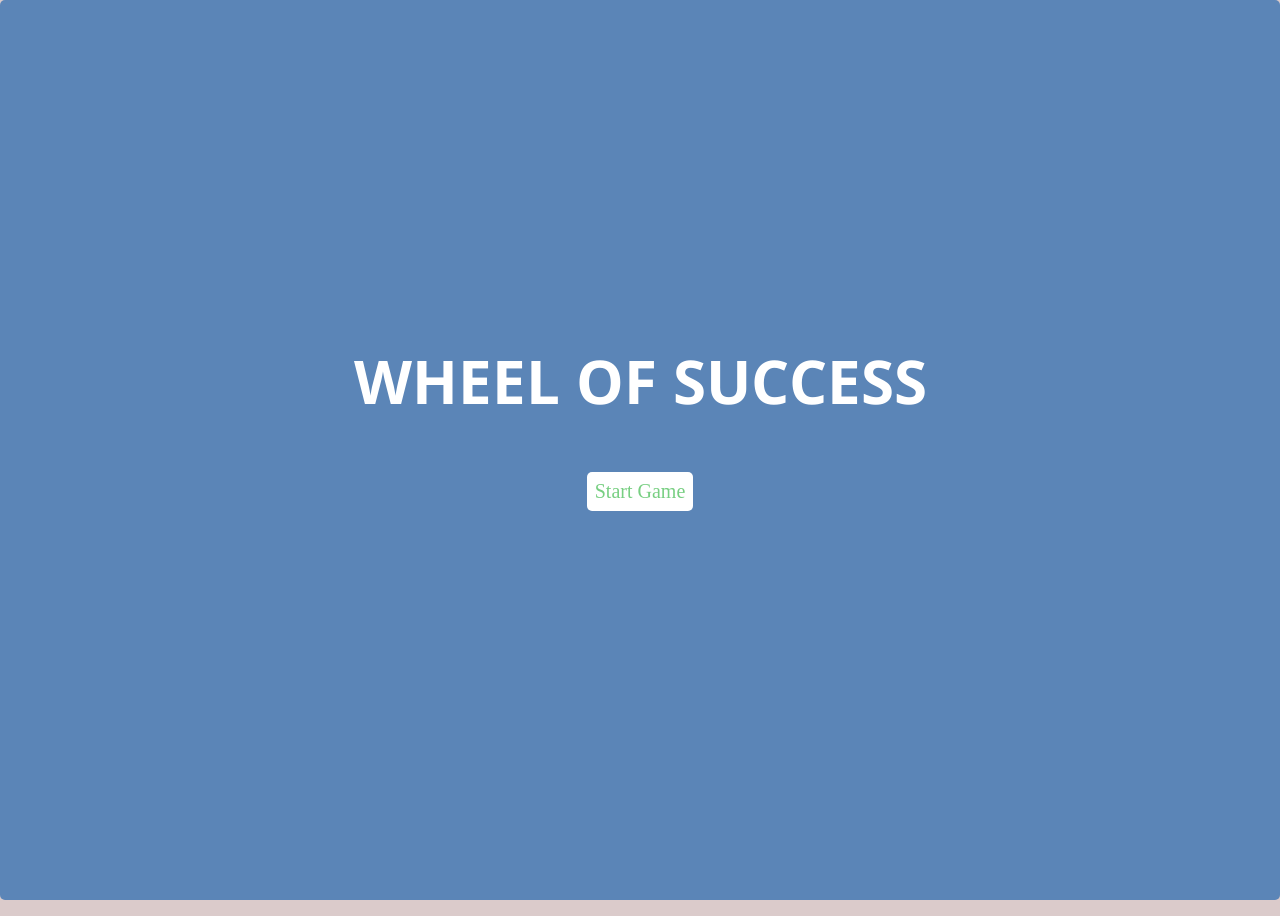
==== projects/project-2/index.html @ 340c03fb "First Rough Draft build of Portfolio. Added 4 personal projects. Built using Bootstrap." ====
<!DOCTYPE html>
<html lang="en">
  <head>
    <meta charset="utf-8">
    <title>Wheel of Success!</title>
    <meta name="viewport" content="width=device-width, initial-scale=1.0">
    <link href="css/styles.css" rel="stylesheet">
  </head>
  <body>
    <div class="main-container">
      <div id="overlay" class="start">
        <h2 class="title">Wheel of Success</h2>
        <a class="btn__reset">Start Game</a>
      </div>

      <div id="banner" class="section">
        <h2 class="header">Wheel of Success</h2>
      </div>

      <div id="phrase" class="section">
        <ul></ul>
      </div>
      <div id="qwerty" class="section">
        <div class="keyrow">
          <button>q</button><button>w</button><button>e</button><button>r</button><button>t</button><button>y</button><button>u</button><button>i</button><button>o</button><button>p</button>
        </div>
        <div class="keyrow">
          <button>a</button><button>s</button><button>d</button><button>f</button><button>g</button><button>h</button><button>j</button><button>k</button><button>l</button>
        </div>
        <div class="keyrow">
          <button>z</button><button>x</button><button>c</button><button>v</button><button>b</button><button>n</button><button>m</button>
        </div>
      </div>

      <div id="scoreboard" class="section">
        <ol>
          <li class="tries"><img src="images/liveHeart.png" height="35px" width="30px"></li>
          <li class="tries"><img src="images/liveHeart.png" height="35px" width="30px"></li>
          <li class="tries"><img src="images/liveHeart.png" height="35px" width="30px"></li>
          <li class="tries"><img src="images/liveHeart.png" height="35px" width="30px"></li>
          <li class="tries"><img src="images/liveHeart.png" height="35px" width="30px"></li>
        </ol>
      </div>
    </div>
    <script type="text/javascript" src="js/app.js"></script>
  </body>
</html>
---- projects/project-2/css/styles.css ----
/* Main styles */
@import url('https://fonts.googleapis.com/css?family=Open+Sans:400,700&Roboto:300');

/* Variables */

:root {
  --color-win: #78CF82;
  --color-lose: #D94545;
  --color-start: #5b85b7;
  --color-neutral: #445069;
  --color-neutral-light: #D2D2D2;
  --color-keys: #37474F;
  --color-keys-light: #E5E5E5;
  --font-size-large: 60px;
  --font-size-medium: 20px;
  --transition: all .2s ease-in-out;
}

/* main */

* {
  box-sizing: border-box;
}

body {
  justify-content: space-evenly;
  flex-direction: column;
  display: flex;
  height: 100vh;
  background-color: #dbcbcb;
}

li, ol, ul {
  padding: 0;
  display: inline-block;
}

h2 {
  margin: 0;
  text-transform: uppercase;
  font-family: 'Open Sans', sans-serif;
  font-size: var(--font-size-large);
  margin: 0;
}

button {
  margin: 6px;
  border: 1px solid transparent;
  padding: .5rem 1rem;
  color: var(--color-keys);
  font-size: var(--font-size-medium);
  background-color: var(--color-keys-light);
  border-radius: 5px;
  -webkit-transition: var(--transition);
  -o-transition: var(--transition);
  transition: var(--transition);
  border: 1px solid #181717;
}

button:hover, a:hover {
  cursor: pointer;
}

.main-container {
  display: flex;
  flex-direction: column;
  justify-content: space-around;
  height: 100%;
  max-height: 900px;
  text-align: center;
}

.section {
  width: 100%;
  padding: 10px;
}

/* Title */

.header {
  color: var(--color-start);
}

/* Phrase */
#phrase ul {
  display: flex;
  flex-wrap: wrap;
  justify-content: center;
  align-items: center;
}

/* group words in phrase together so they don't break */
.word-wrap {
  display: inline-flex;
  margin-bottom: 1rem;
  white-space: nowrap;
}

.letter {
  font-size: var(--font-size-medium);
  height: 65px;
  width: 65px;
  padding: 20px 1px 0 1px;
  margin-right: 2px;
  color: transparent;
  background: var(--color-neutral-light);
  border: 1px solid #181717;
  border-radius: 5px;
}

.space {
  width: 15px;
}

/* popIn animation for when letter is shown */
@keyframes popIn {
  0% {
    transform: scale(0.3);
    opacity: 0;
  }
  70% {
    transform: scale(1.1); /* Slight overshoot for a bouncy feel */
  }
  100% {
    transform: scale(1);
    opacity: 1;
  }
}

.letter.show {
  color: #000;
  background-color: #76CE82;
  
  /* Trigger the popIn animation*/
  animation: popIn 0.35s cubic-bezier(0.175, 0.885, 0.32, 1.275) forwards;
}

/* Keyboard */

.keyrow {
  display: flex;
  justify-content: center;
}

.chosen {
  background: var(--color-neutral);
  border-radius: 5px;
  font-size: var(--font-size-medium);
  color: #FFFFFF;
}

.btn__reset {
  padding: 8px;
  margin: 50px auto;
  background: #FFFFFF;
  border-radius: 5px;
  font-size: var(--font-size-medium);
}

/* Overlay */

#overlay {
  display: flex;
  flex-direction: column;
  position: fixed;
  color: #FFFFFF;
  justify-content: center;
  top: 0;
  bottom: 0;
  left: 0;
  right: 0;
  border-radius: 5px;
}

.title {
  color: #FFF;
}

.start {
  background-color: var(--color-start);
}

.start a {
  color: var(--color-win);
}

.win {
  background-color: var(--color-win);
}

.win a {
  color: var(--color-win);
}

.lose {
  background-color: var(--color-lose);
}

.lose a {
  color: var(--color-lose);
}
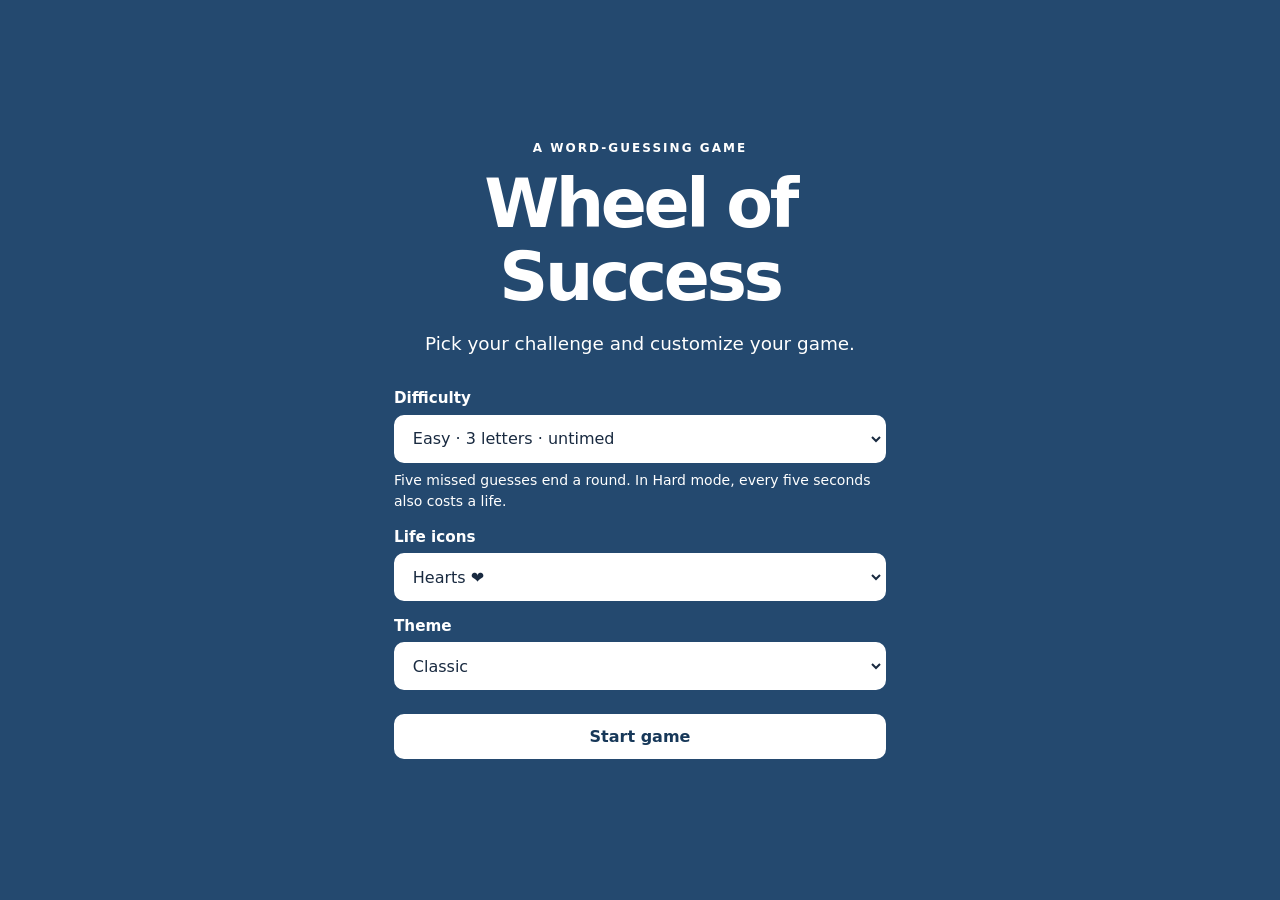
==== commit b456dbaa: "updated game app project, added skills, homogenize language, update resume" ====
--- a/projects/project-2/index.html
+++ b/projects/project-2/index.html
@@ -1,47 +1,146 @@
-<!DOCTYPE html>
-<html lang="en">
+<!doctype html>
+<html lang="en" data-theme="classic">
   <head>
-    <meta charset="utf-8">
-    <title>Wheel of Success!</title>
-    <meta name="viewport" content="width=device-width, initial-scale=1.0">
-    <link href="css/styles.css" rel="stylesheet">
+    <meta charset="UTF-8" />
+    <meta name="viewport" content="width=device-width, initial-scale=1" />
+    <meta name="theme-color" content="#24496f" />
+    <meta name="description" content="Wheel of Success: a responsive, accessible word-guessing game." />
+    <title>Wheel of Success</title>
+    <script type="module" crossorigin src="./assets/index-CsRcotmV.js"></script>
+    <link rel="stylesheet" crossorigin href="./assets/index-Bf_njH-Z.css">
   </head>
   <body>
-    <div class="main-container">
-      <div id="overlay" class="start">
-        <h2 class="title">Wheel of Success</h2>
-        <a class="btn__reset">Start Game</a>
+    <a class="skip-link" href="#game-content">Skip to game</a>
+
+    <!-- The game is initially inert while the setup dialog is visible. -->
+    <main id="game-content" class="game-shell" inert aria-hidden="true">
+      <header id="banner" class="game-banner">
+        <p class="eyebrow">Word guessing game</p>
+        <h1 class="game-banner__title">Wheel of Success</h1>
+        <button id="game-home" class="button button--secondary" type="button">Return to setup</button>
+      </header>
+
+      <section id="definition" class="hint-panel" aria-labelledby="definition-heading">
+        <h2 id="definition-heading" class="section-heading">Definition hint</h2>
+        <p aria-live="polite">A definition hint appears here after you start a game.</p>
+      </section>
+
+      <section id="timer" class="timer" aria-labelledby="timer-heading" hidden>
+        <h2 id="timer-heading" class="section-heading">Time remaining</h2>
+        <p id="timer-countdown" aria-live="off">25 seconds</p>
+        <progress id="timer-progress" value="25" max="25" aria-label="Time remaining in hard mode">25 of 25 seconds</progress>
+        <p class="timer__annotation">Every five seconds costs one life.</p>
+      </section>
+
+      <section id="word" class="word-panel" aria-label="Word to guess">
+        <ul class="word-panel__letters" aria-label="Hidden letters"></ul>
+      </section>
+
+      <p id="game-status" class="game-status" role="status" aria-live="polite" aria-atomic="true">Choose a difficulty to begin.</p>
+
+      <section id="qwerty" class="keyboard" aria-label="On-screen keyboard">
+        <div class="keyrow" role="group" aria-label="Top keyboard row">
+          <button type="button" aria-label="Guess Q" disabled>q</button><button type="button" aria-label="Guess W" disabled>w</button><button type="button" aria-label="Guess E" disabled>e</button><button type="button" aria-label="Guess R" disabled>r</button><button type="button" aria-label="Guess T" disabled>t</button><button type="button" aria-label="Guess Y" disabled>y</button><button type="button" aria-label="Guess U" disabled>u</button><button type="button" aria-label="Guess I" disabled>i</button><button type="button" aria-label="Guess O" disabled>o</button><button type="button" aria-label="Guess P" disabled>p</button>
+        </div>
+        <div class="keyrow" role="group" aria-label="Middle keyboard row">
+          <button type="button" aria-label="Guess A" disabled>a</button><button type="button" aria-label="Guess S" disabled>s</button><button type="button" aria-label="Guess D" disabled>d</button><button type="button" aria-label="Guess F" disabled>f</button><button type="button" aria-label="Guess G" disabled>g</button><button type="button" aria-label="Guess H" disabled>h</button><button type="button" aria-label="Guess J" disabled>j</button><button type="button" aria-label="Guess K" disabled>k</button><button type="button" aria-label="Guess L" disabled>l</button>
+        </div>
+        <div class="keyrow" role="group" aria-label="Bottom keyboard row">
+          <button type="button" aria-label="Guess Z" disabled>z</button><button type="button" aria-label="Guess X" disabled>x</button><button type="button" aria-label="Guess C" disabled>c</button><button type="button" aria-label="Guess V" disabled>v</button><button type="button" aria-label="Guess B" disabled>b</button><button type="button" aria-label="Guess N" disabled>n</button><button type="button" aria-label="Guess M" disabled>m</button>
+        </div>
+      </section>
+
+      <aside id="scoreboard" class="scoreboard" aria-labelledby="scoreboard-heading">
+        <h2 id="scoreboard-heading" class="section-heading">Lives remaining: <span id="lives-count">5</span></h2>
+        <ol class="scoreboard__lives" aria-hidden="true">
+          <li class="tries"><img src="./images/liveHeart.png" alt="" width="30" height="35" /></li>
+          <li class="tries"><img src="./images/liveHeart.png" alt="" width="30" height="35" /></li>
+          <li class="tries"><img src="./images/liveHeart.png" alt="" width="30" height="35" /></li>
+          <li class="tries"><img src="./images/liveHeart.png" alt="" width="30" height="35" /></li>
+          <li class="tries"><img src="./images/liveHeart.png" alt="" width="30" height="35" /></li>
+        </ol>
+      </aside>
+    </main>
+
+    <!-- Setup and results share a single accessible dialog. -->
+    <section id="overlay" class="overlay start" role="dialog" aria-modal="true" aria-labelledby="game-title" aria-describedby="setup-intro">
+      <div id="setup-screen" class="overlay__content">
+        <p class="eyebrow">A word-guessing game</p>
+        <h1 id="game-title" class="overlay__title">Wheel of Success</h1>
+        <p id="setup-intro" class="overlay__intro">Pick your challenge and customize your game.</p>
+        <form id="setup-form">
+          <fieldset>
+            <legend class="visually-hidden">Game setup</legend>
+            <div class="form-field">
+              <label for="difficulty">Difficulty</label>
+              <select id="difficulty" name="difficulty" aria-describedby="difficulty-help">
+                <option value="easy" selected>Easy · 3 letters · untimed</option>
+                <option value="medium">Medium · 6 letters · untimed</option>
+                <option value="hard">Hard · 9 letters · 25-second timer</option>
+              </select>
+              <p class="form-field__help" id="difficulty-help">Five missed guesses end a round. In Hard mode, every five seconds also costs a life.</p>
+            </div>
+            <div class="form-field">
+              <label for="lifeicon">Life icons</label>
+              <select id="lifeicon" name="lifeicon">
+                <option value="Heart" selected>Hearts ❤️</option>
+                <option value="Emoji">Emojis 😀</option>
+                <option value="Shield">Shields 🛡️</option>
+                <option value="Thumbs">Thumbs 👍</option>
+              </select>
+            </div>
+            <div class="form-field">
+              <label for="theme">Theme</label>
+              <select id="theme" name="theme">
+                <option value="classic">Classic</option>
+                <option value="dark">Dark</option>
+                <option value="neon">Neon</option>
+              </select>
+            </div>
+            <button class="button button--primary" type="submit">Start game</button>
+          </fieldset>
+        </form>
+        <p id="setup-error" class="overlay__error" role="alert" hidden></p>
       </div>
-
-      <div id="banner" class="section">
-        <h2 class="header">Wheel of Success</h2>
-      </div>
-
-      <div id="phrase" class="section">
-        <ul></ul>
-      </div>
-      <div id="qwerty" class="section">
-        <div class="keyrow">
-          <button>q</button><button>w</button><button>e</button><button>r</button><button>t</button><button>y</button><button>u</button><button>i</button><button>o</button><button>p</button>
-        </div>
-        <div class="keyrow">
-          <button>a</button><button>s</button><button>d</button><button>f</button><button>g</button><button>h</button><button>j</button><button>k</button><button>l</button>
-        </div>
-        <div class="keyrow">
-          <button>z</button><button>x</button><button>c</button><button>v</button><button>b</button><button>n</button><button>m</button>
+      <div id="loading-screen" class="overlay__content" hidden>
+        <p class="eyebrow">Preparing your game</p>
+        <h1 id="loading-title" class="overlay__title" tabindex="-1">Getting your game ready…</h1>
+        <p id="loading-description" class="overlay__intro" role="status">Choosing a word for your round…</p>
+        <div class="button-container">
+          <button id="loading-cancel" class="button button--primary" type="button">Back to setup</button>
         </div>
       </div>
+      <div id="result-screen" class="overlay__content" hidden></div>
+    </section>
 
-      <div id="scoreboard" class="section">
-        <ol>
-          <li class="tries"><img src="images/liveHeart.png" height="35px" width="30px"></li>
-          <li class="tries"><img src="images/liveHeart.png" height="35px" width="30px"></li>
-          <li class="tries"><img src="images/liveHeart.png" height="35px" width="30px"></li>
-          <li class="tries"><img src="images/liveHeart.png" height="35px" width="30px"></li>
-          <li class="tries"><img src="images/liveHeart.png" height="35px" width="30px"></li>
-        </ol>
+    <!-- Endgame markup is cloned into the result view for each finished game. -->
+    <template id="win-screen-template">
+      <p class="eyebrow">Round complete</p>
+      <h1 id="result-title" class="overlay__title" tabindex="-1">You win!</h1>
+      <p id="result-summary" class="overlay__intro">Great work! You solved <strong data-result-word></strong>.</p>
+      <div class="result-streaks" hidden>
+        <p class="result-streaks__label">Difficulty: <span data-streak-difficulty></span></p>
+        <p>Streak: <span data-streak="current">0</span></p>
+        <p>Best streak: <span data-streak="best">0</span></p>
       </div>
-    </div>
-    <script type="text/javascript" src="js/app.js"></script>
+      <div class="button-container">
+        <button class="button button--primary btn_reset" type="button">Play again</button>
+        <button class="button button--secondary btn_home" type="button">Home</button>
+      </div>
+    </template>
+    <template id="lose-screen-template">
+      <p class="eyebrow">Round complete</p>
+      <h1 id="result-title" class="overlay__title" tabindex="-1">Game over</h1>
+      <p id="result-summary" class="overlay__intro">You've used all five lives. The word was <strong data-result-word></strong>.</p>
+      <div class="result-streaks" hidden>
+        <p class="result-streaks__label">Difficulty: <span data-streak-difficulty></span></p>
+        <p>Streak: <span data-streak="current">0</span></p>
+        <p>Best streak: <span data-streak="best">0</span></p>
+      </div>
+      <div class="button-container">
+        <button class="button button--primary btn_reset" type="button">Try again</button>
+        <button class="button button--secondary btn_home" type="button">Home</button>
+      </div>
+    </template>
   </body>
 </html>
--- a/projects/project-2/assets/index-Bf_njH-Z.css
+++ b/projects/project-2/assets/index-Bf_njH-Z.css
@@ -0,0 +1 @@
+:root,:root[data-theme=classic]{--lightningcss-light:initial;--lightningcss-dark: ;color-scheme:light;--page-bg:#f3f6fa;--surface:#fff;--text:#192a40;--muted-text:#42536b;--border:#63758d;--brand:#24496f;--brand-text:#fff;--key-bg:#e3eaf2;--key-text:#192a40;--key-border:#63758d;--key-chosen:#24496f;--key-chosen-text:#fff;--tile-bg:#dce5ef;--tile-outline:#63758d;--tile-revealed:#226144;--tile-revealed-text:#fff;--overlay-bg:#24496f;--overlay-text:#fff;--form-bg:#fff;--form-text:#192a40;--action-bg:#fff;--action-text:#173859;--focus:#f7c65a;--win-bg:#17613e;--lose-bg:#96313d}:root[data-theme=dark]{--lightningcss-light: ;--lightningcss-dark:initial;color-scheme:dark;--page-bg:#101926;--surface:#1a293a;--text:#f6f9ff;--muted-text:#d7e1ed;--border:#9bacc4;--brand:#b9d8ff;--brand-text:#101926;--key-bg:#293c52;--key-text:#fff;--key-border:#a6b6cc;--key-chosen:#b9d8ff;--key-chosen-text:#101926;--tile-bg:#324760;--tile-outline:#9bacc4;--tile-revealed:#a6e5c6;--tile-revealed-text:#10271d;--overlay-bg:#1a314b;--overlay-text:#fff;--form-bg:#fff;--form-text:#192a40;--action-bg:#d5e8ff;--action-text:#11263b;--focus:#ffd074;--win-bg:#1c5037;--lose-bg:#773040}:root[data-theme=neon]{--lightningcss-light: ;--lightningcss-dark:initial;color-scheme:dark;--page-bg:#0d0a18;--surface:#1c1530;--text:#fff9ff;--muted-text:#e8d5f5;--border:#bda4dc;--brand:#f4b4ff;--brand-text:#180b26;--key-bg:#33254d;--key-text:#fff;--key-border:#bda4dc;--key-chosen:#f4b4ff;--key-chosen-text:#180b26;--tile-bg:#302247;--tile-outline:#bda4dc;--tile-revealed:#a9f6d5;--tile-revealed-text:#10271d;--overlay-bg:#41175a;--overlay-text:#fff;--form-bg:#fff;--form-text:#192a40;--action-bg:#f4b4ff;--action-text:#180b26;--focus:#ffdf62;--win-bg:#195e46;--lose-bg:#882b53}*,:before,:after{box-sizing:border-box}html{-webkit-text-size-adjust:100%;font-family:system-ui,-apple-system,Segoe UI,sans-serif}body{background:var(--page-bg);min-width:280px;min-height:100vh;color:var(--text);margin:0}button,select{font:inherit}button{cursor:pointer}button:disabled{cursor:not-allowed}[hidden]{display:none!important}ul,ol{margin:0;padding:0;list-style:none}h1,h2,h3,p{margin-block:0}.eyebrow{text-transform:uppercase;letter-spacing:.17em;font-size:.75rem;font-weight:800}.section-heading{font-size:clamp(.95rem,2.3vw,1.125rem);font-weight:750;line-height:1.35}.game-banner__title{letter-spacing:-.04em;font-size:clamp(1.5rem,4vw,2.25rem);line-height:1.2}.game-status{color:var(--muted-text);text-align:center;font-size:.95rem;line-height:1.5}.visually-hidden{clip:rect(0, 0, 0, 0);white-space:nowrap;border:0;width:1px;height:1px;margin:-1px;padding:0;overflow:hidden;position:absolute!important}:focus-visible{outline:3px solid var(--focus);outline-offset:3px}.skip-link{z-index:20;color:#192a40;background:#fff;border:2px solid #192a40;border-radius:.375rem;padding:.65rem 1rem;position:fixed;top:.5rem;left:.5rem;transform:translateY(-160%)}.skip-link:focus{transform:translateY(0)}body:has(#overlay:not([hidden])) .skip-link{display:none}@media (prefers-reduced-motion:reduce){*,:before,:after{scroll-behavior:auto!important;transition-duration:.01ms!important;animation-duration:.01ms!important}}.game-shell{grid-template-columns:minmax(0,1fr);align-content:start;gap:clamp(1.25rem,3vw,2rem);width:min(100% - 2rem,68rem);min-height:100dvh;margin-inline:auto;padding-block:clamp(1.25rem,4vw,3rem);display:grid}.game-shell>*{min-width:0}.game-banner{text-align:center;justify-items:center;gap:.65rem;display:grid}.game-banner .eyebrow{color:var(--muted-text)}.game-banner__title{color:var(--brand)}.hint-panel{background:var(--surface);border:1px solid var(--border);text-align:center;border-radius:.75rem;padding:clamp(1rem,3vw,1.5rem)}.hint-panel p{color:var(--muted-text);margin-top:.6rem;line-height:1.55}@media (width>=52rem){.game-shell{gap:1.75rem}}.button{border:2px solid #0000;border-radius:.625rem;justify-content:center;align-items:center;gap:.5rem;min-height:2.75rem;padding:.65rem 1.2rem;font-weight:750;line-height:1.25;transition:transform .2s,box-shadow .2s;display:inline-flex}.button:hover{transform:translateY(-1px)}.button:active{transform:translateY(0)}.button--primary{background:var(--action-bg);color:var(--action-text);border-color:var(--action-bg);width:100%}.button--secondary{background:var(--key-bg);color:var(--key-text);border-color:var(--key-border)}.button:focus-visible{outline:3px solid var(--focus);box-shadow:0 0 0 2px var(--page-bg)}.overlay{z-index:10;color:var(--overlay-text);background:var(--overlay-bg);place-items:center;padding:1.25rem;display:grid;position:fixed;inset:0;overflow-y:auto}.overlay__content{width:min(100%,31rem);margin:auto;padding-block:1rem}.overlay .eyebrow{text-align:center;opacity:1}.overlay__title{letter-spacing:-.05em;text-align:center;margin-top:.75rem;font-size:clamp(2.3rem,7vw,4.25rem);line-height:1.08}.overlay__title span{white-space:nowrap}.overlay__intro{text-align:center;margin-top:1rem;font-size:clamp(1rem,2.5vw,1.15rem);line-height:1.5}#setup-form{margin-top:clamp(1.5rem,4vh,2rem)}#setup-form fieldset{border:0;gap:1rem;padding:0;display:grid}.form-field{gap:.45rem;display:grid}.form-field label{font-size:.95rem;font-weight:700}.form-field select{--lightningcss-light:initial;--lightningcss-dark: ;color-scheme:light;background:var(--form-bg);width:100%;min-height:3rem;color:var(--form-text);border:2px solid var(--form-bg);border-radius:.625rem;padding:.6rem .8rem}#setup-form .button{margin-top:.5rem}.form-field__help{opacity:1;font-size:.875rem;line-height:1.5}@media (width<=36rem){.overlay{padding:1rem}}.button-container{flex-wrap:wrap;justify-content:center;gap:.75rem;margin-top:1.25rem;display:flex}.button-container .button{width:auto}.overlay__error{text-align:center;margin-top:1rem;font-weight:700}.word-panel{width:100%}.word-panel__letters{flex-wrap:nowrap;justify-content:center;align-items:center;gap:clamp(.2rem,1vw,.65rem);display:flex}.letter{border:2px solid var(--tile-outline);background:var(--tile-bg);color:#0000;text-transform:uppercase;border-radius:.5rem;flex:0 4.25rem;place-items:center;min-width:0;height:clamp(2.75rem,9vw,4.5rem);font-size:clamp(1.1rem,4vw,1.65rem);font-weight:800;transition:background-color .25s,color .25s;display:grid}.letter.show{color:var(--tile-revealed-text);background:var(--tile-revealed);animation:.38s ease-out both reveal-letter}@keyframes reveal-letter{0%{transform:translateY(4px)scale(.91)}65%{transform:translateY(-4px)scale(1.055)}to{transform:translateY(-2px)scale(1)}}.keyboard{justify-items:center;gap:.55rem;width:100%;display:grid}.keyrow{justify-content:center;gap:clamp(.18rem,.7vw,.5rem);width:100%;display:flex}.keyrow button{border:2px solid var(--key-border);background:var(--key-bg);min-width:0;min-height:2.65rem;color:var(--key-text);text-transform:uppercase;border-radius:.5rem;flex:0 3.5rem;place-items:center;font-size:clamp(.8rem,2.9vw,1.3rem);font-weight:750;transition:background-color .2s,color .2s,transform .2s;display:grid}.keyrow button:not(:disabled):not([aria-disabled=true]):hover{transform:translateY(-2px)}.keyrow button:disabled{opacity:.85}.keyrow button[aria-disabled=true]{cursor:not-allowed}.keyrow button.chosen{background:var(--key-chosen);color:var(--key-chosen-text);opacity:1;padding-right:.4rem;position:relative}.keyrow button[data-result]:after{font-size:.7rem;font-weight:900;line-height:1;position:absolute;top:0;right:.1rem}.keyrow button[data-result=correct]:after{content:"✓"}.keyrow button[data-result=incorrect]:after{content:"×"}.keyboard{grid-template-columns:minmax(0,1fr);min-width:0}.keyrow{min-width:0}.keyrow button{padding:0}.scoreboard{justify-items:center;gap:.75rem;display:grid}.scoreboard__lives{justify-content:center;align-items:center;gap:clamp(.35rem,2vw,1rem);display:flex}.tries{place-items:center;width:2.5rem;height:2.5rem;display:grid}.tries img{object-fit:contain;max-width:100%;max-height:2.25rem}.timer{color:var(--text);justify-items:center;gap:.4rem;display:grid}.timer #timer-countdown{font-variant-numeric:tabular-nums;font-size:clamp(1.2rem,3.2vw,1.65rem);font-weight:850}.timer progress{appearance:none;border:1px solid var(--border);background:var(--tile-bg);width:min(100%,17rem);height:.8rem;color:var(--brand);accent-color:var(--brand);border-radius:999px;overflow:hidden}.timer progress::-webkit-progress-bar{background:var(--tile-bg);border-radius:999px}.timer progress::-webkit-progress-value{background:var(--brand);border-radius:999px}.timer progress::-moz-progress-bar{background:var(--brand);border-radius:999px}.timer__annotation{color:var(--muted-text);text-align:center;font-size:.875rem;font-weight:600}.timer--urgent #timer-countdown{text-underline-offset:.2em;text-decoration:underline}.overlay.win{background:var(--win-bg)}.overlay.lose{background:var(--lose-bg)}#result-screen{text-align:center}#result-screen .overlay__intro{overflow-wrap:anywhere}#result-screen strong{letter-spacing:.04em;font-weight:850}.result-streaks{gap:.35rem;margin-block:1.25rem;display:grid}.result-streaks__label{text-transform:capitalize;font-weight:750}
